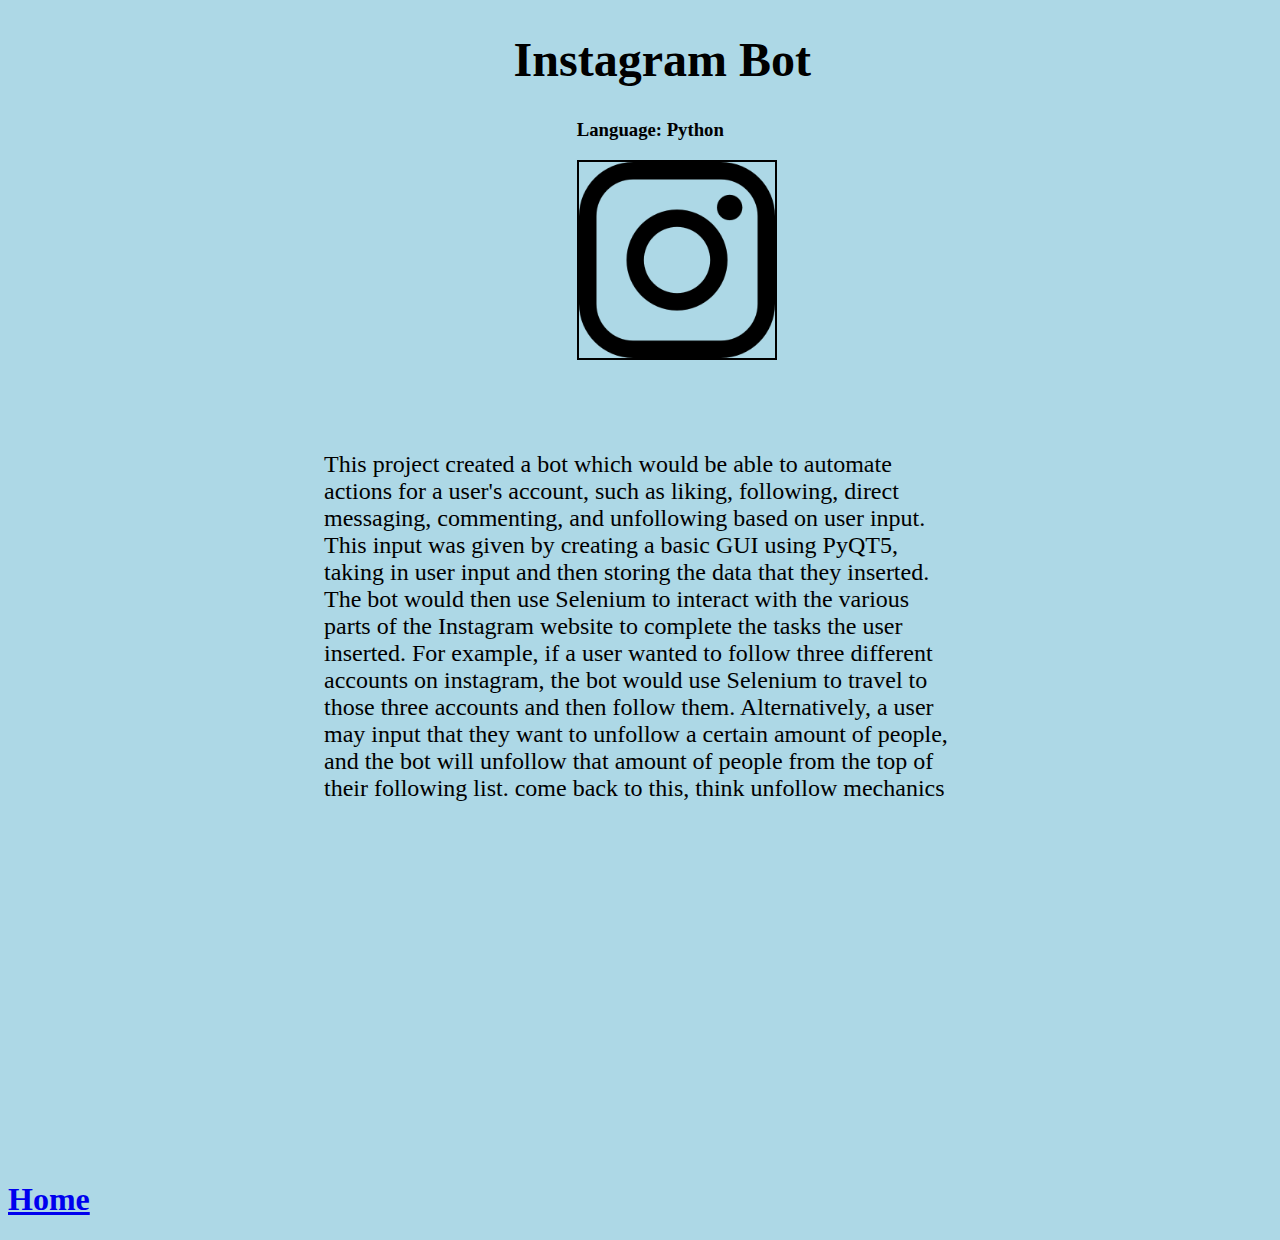
==== bot.html @ 5102c0d9 "test" ====
<!DOCTYPE html>
<html lang="en">
  <head>
    <meta charset="UTF-8" />
    <meta http-equiv="X-UA-Compatible" content="IE=edge" />
    <meta name="viewport" content="width=device-width, initial-scale=1.0" />
    <title>Instagram Bot</title>
    <link rel="stylesheet" href="./CSS/styles.css" />
  </head>
  <body class="bot">
    <h1 class="headerdetails">Instagram Bot</h1>
    <h3 class="smallerheaderdetails">Language: Python</h3>

    <img src="./images/instagramlogo.png" alt="" class="botpicture"/>
    <p class="moredetail">
      This project created a bot which would be able to automate actions for a user's 
      account, such as liking, following, direct messaging, commenting, and unfollowing 
      based on user input. This input was given by creating a basic GUI using PyQT5, 
      taking in user input and then storing the data that they inserted. The bot would 
      then use Selenium to interact with the various parts of the Instagram website to 
      complete the tasks the user inserted. For example, if a user wanted to follow 
      three different accounts on instagram, the bot would use Selenium to travel to 
      those three accounts and then follow them. Alternatively, a user may input that they want to unfollow 
      a certain amount of people, and the bot will unfollow that amount of people from the top of their following list.
      come back to this, think unfollow mechanics
    </p>
    <a href="index.html"><h1 class="footerdetails">Home</h1></a>
  </body>
</html>
---- CSS/styles.css ----
* {
  box-sizing: border-box;
}
body {
  background-color: lightblue;
  background-attachment: fixed;
}
.header {
  font-size: 3rem;
}
.headerdetails {
  font-size: 3rem;
  margin-left: 40%;
}
.headerdetailsSlime {
  font-size: 3rem;
  margin-left: 37%;
}
.headerdetailsClones {
  font-size: 3rem;
  margin-left: 34%;
}
.smallerheaderdetails {
  margin-left: 45%;
}
.platformer {
  background-attachment: fixed;
  /* background-image: url(../images/jumpking.png); */
  background-repeat: no-repeat;
  background-size: cover;
}
img {
  border: 2px black solid;
  width: 200px;
  height: 200px;
}
video {
  border: 2px black solid;
 
}
.projimg {
  opacity: 0.3;
}
.projimg:hover {
  opacity: 1;
}
.column {
  float: left;
  width: 25%;
  padding: 5px;
  margin-top: 60px;
}
.footer {
  margin-top: 90%;
}
.footerdetails {
  margin-top: 30%;
}
.text {
  font-family: Cambria, Cochin, Georgia, Times, "Times New Roman", serif;
  font-size: 1.5rem;
  position: inherit;
}
.test1 {
  display: flex;
  padding-top: 100px;
}
.vert1 {
  display: flex;
  flex-direction: column;
  padding-bottom: 50px;
}
.text1 {
  display: flex;
  flex-direction: column;
  padding-left: 20px;
}
.moredetail{

  padding-left: 25%;
  padding-right: 25%;
  padding-top: 25%;
  padding-top: 5%;

  font-size: 1.5rem;

}
.detailspic{
margin-left: 40%;


}
.detailspicslime{
width: 400px;
height: 250px;

}
.detailspicdiv{

  display: flex;
  justify-content: center;
  gap: 10px;
}
.platformerpic{

  height: 250px;
  width: 300px;
}
.clonesdaypic{
  height: 200px;
  width: 300px;
}
.minesweeperpic{
  height: 250px;
  width: 350px;
}
.platformervid{
  width:450px;
  height:250px; 
  border: 0px;
}
.professionalpic{
  height: 300px;
  width: 250px;
  margin-left: 85%;
  margin-top: -5%;
  margin-bottom: -12%;
  border-radius: 20px;
}
.botpicture{
  margin-left: 45%;

}
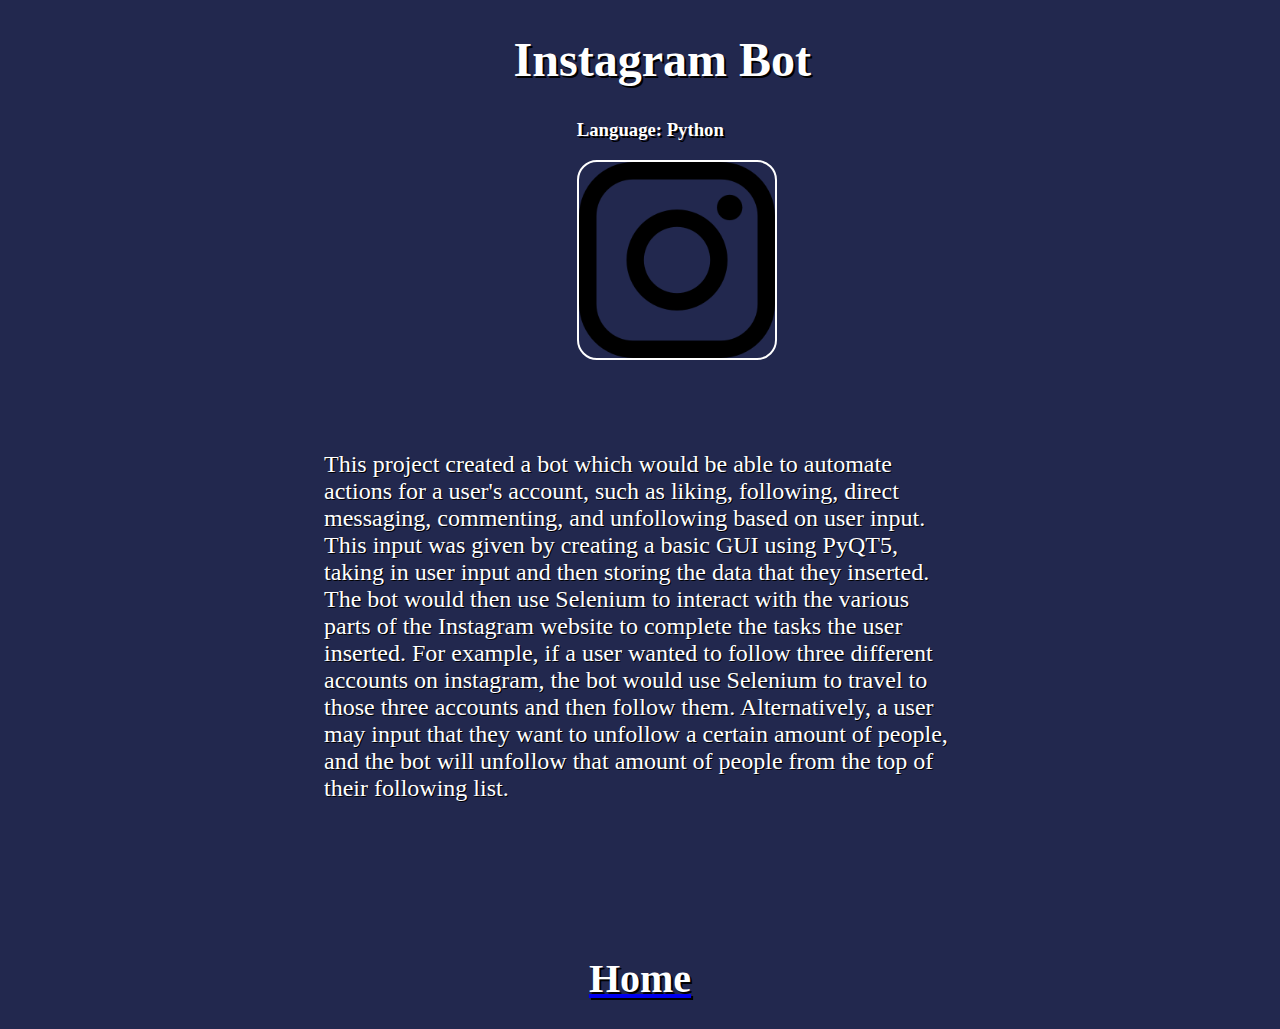
==== commit fee84ffa: "updated wording" ====
--- a/bot.html
+++ b/bot.html
@@ -22,7 +22,7 @@
       three different accounts on instagram, the bot would use Selenium to travel to 
       those three accounts and then follow them. Alternatively, a user may input that they want to unfollow 
       a certain amount of people, and the bot will unfollow that amount of people from the top of their following list.
-      come back to this, think unfollow mechanics
+      
     </p>
     <a href="index.html"><h1 class="footerdetails">Home</h1></a>
   </body>
--- a/CSS/styles.css
+++ b/CSS/styles.css
@@ -2,8 +2,17 @@
   box-sizing: border-box;
 }
 body {
-  background-color: lightblue;
+  background-color: rgb(34, 40, 78);
   background-attachment: fixed;
+}
+p{
+  color:white;
+  text-shadow: 1px 1px black;
+}
+h1,h2,h3,h4,h5{
+  color: white;
+  text-shadow: 2px 2px black;
+
 }
 .header {
   font-size: 3rem;
@@ -25,25 +34,27 @@
 }
 .platformer {
   background-attachment: fixed;
-  /* background-image: url(../images/jumpking.png); */
   background-repeat: no-repeat;
   background-size: cover;
 }
 img {
-  border: 2px black solid;
+  border: 2px white solid;
   width: 200px;
   height: 200px;
+  border-radius: 20px;
 }
-video {
-  border: 2px black solid;
- 
+iframe{
+  border-radius: 20px;
+
 }
+
 .projimg {
+  opacity: 1;
+}
+.projimg:hover {
   opacity: 0.3;
 }
-.projimg:hover {
-  opacity: 1;
-}
+
 .column {
   float: left;
   width: 25%;
@@ -51,10 +62,12 @@
   margin-top: 60px;
 }
 .footer {
-  margin-top: 90%;
+  margin-top: 80%;
 }
 .footerdetails {
-  margin-top: 30%;
+  font-size: 2.5rem;
+  padding-top: 10%;
+  text-align: center;
 }
 .text {
   font-family: Cambria, Cochin, Georgia, Times, "Times New Roman", serif;
@@ -63,13 +76,17 @@
 }
 .test1 {
   display: flex;
+  flex-direction: row;
   padding-top: 100px;
+
 }
-.vert1 {
+.divproj {
   display: flex;
-  flex-direction: column;
-  padding-bottom: 50px;
+  flex-direction: row;
+ 
+  gap: 100px;
 }
+
 .text1 {
   display: flex;
   flex-direction: column;
@@ -81,7 +98,7 @@
   padding-right: 25%;
   padding-top: 25%;
   padding-top: 5%;
-
+  text-shadow: 1px 1px black;
   font-size: 1.5rem;
 
 }
@@ -118,16 +135,27 @@
   width:450px;
   height:250px; 
   border: 0px;
+  border: 2px white solid;
+
 }
 .professionalpic{
   height: 300px;
   width: 250px;
-  margin-left: 85%;
+  /* margin-left: 82%; */
   margin-top: -5%;
-  margin-bottom: -12%;
+  margin-left: auto;
+  display: block;
+  margin-bottom: -10%;
   border-radius: 20px;
 }
 .botpicture{
   margin-left: 45%;
 
-}+}
+.resumepic{
+height: auto;
+width: auto;
+margin-left: auto;
+margin-right: auto;
+display: block;
+}
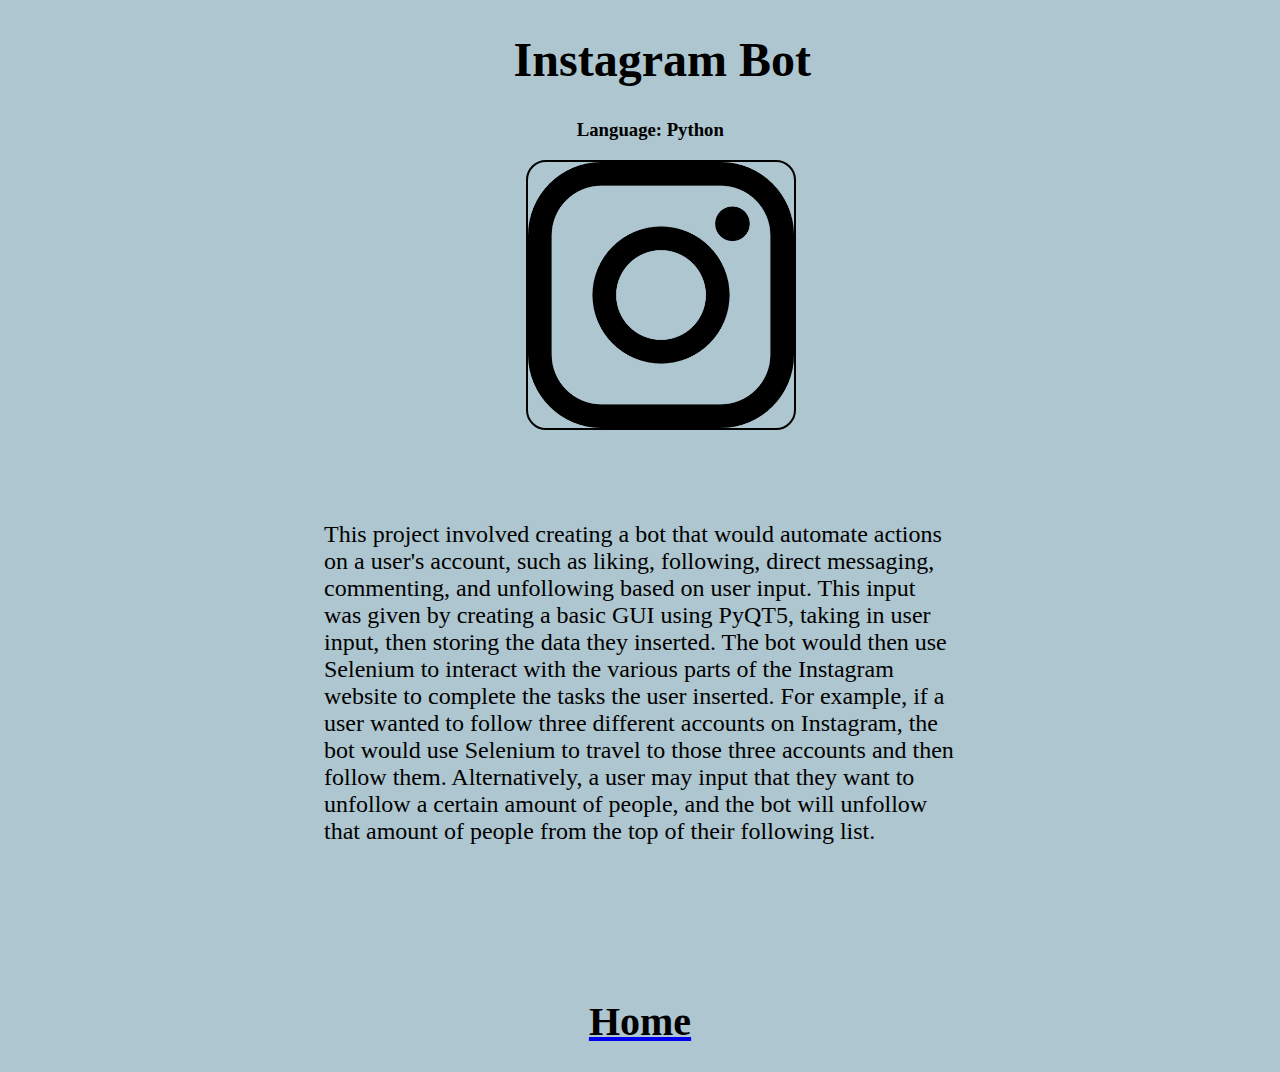
==== commit f8aab885: "wording" ====
--- a/bot.html
+++ b/bot.html
@@ -13,13 +13,13 @@
 
     <img src="./images/instagramlogo.png" alt="" class="botpicture"/>
     <p class="moredetail">
-      This project created a bot which would be able to automate actions for a user's 
+      This project involved creating a bot that would automate actions on a user's 
       account, such as liking, following, direct messaging, commenting, and unfollowing 
       based on user input. This input was given by creating a basic GUI using PyQT5, 
-      taking in user input and then storing the data that they inserted. The bot would 
+      taking in user input, then storing the data they inserted. The bot would 
       then use Selenium to interact with the various parts of the Instagram website to 
       complete the tasks the user inserted. For example, if a user wanted to follow 
-      three different accounts on instagram, the bot would use Selenium to travel to 
+      three different accounts on Instagram, the bot would use Selenium to travel to 
       those three accounts and then follow them. Alternatively, a user may input that they want to unfollow 
       a certain amount of people, and the bot will unfollow that amount of people from the top of their following list.
       
--- a/CSS/styles.css
+++ b/CSS/styles.css
@@ -2,20 +2,25 @@
   box-sizing: border-box;
 }
 body {
-  background-color: rgb(34, 40, 78);
+  background-color: rgb(174,198,207);
   background-attachment: fixed;
 }
 p{
-  color:white;
-  text-shadow: 1px 1px black;
+  color:black;
+  /* text-shadow: 1px 1px black; */
 }
 h1,h2,h3,h4,h5{
-  color: white;
-  text-shadow: 2px 2px black;
+  color: black;
 
 }
 .header {
-  font-size: 3rem;
+  font-size: 3vw;
+  text-align: center;
+}
+.projects {
+
+  font-size: 2.5vw;
+  text-align: center;
 }
 .headerdetails {
   font-size: 3rem;
@@ -38,9 +43,11 @@
   background-size: cover;
 }
 img {
-  border: 2px white solid;
-  width: 200px;
-  height: 200px;
+  border: 2px black solid;
+  /* width: 200px; */
+  width:30vh;
+  height: 30vh;
+  /* height: 200px; */
   border-radius: 20px;
 }
 iframe{
@@ -83,7 +90,8 @@
 .divproj {
   display: flex;
   flex-direction: row;
- 
+  align-items: center;
+  justify-content: center;
   gap: 100px;
 }
 
@@ -98,7 +106,6 @@
   padding-right: 25%;
   padding-top: 25%;
   padding-top: 5%;
-  text-shadow: 1px 1px black;
   font-size: 1.5rem;
 
 }
@@ -135,21 +142,21 @@
   width:450px;
   height:250px; 
   border: 0px;
-  border: 2px white solid;
+  border: 2px black solid;
 
 }
 .professionalpic{
-  height: 300px;
-  width: 250px;
+  height: auto;
+  width: 15%;
   /* margin-left: 82%; */
   margin-top: -5%;
-  margin-left: auto;
+  margin-right: auto;
   display: block;
   margin-bottom: -10%;
   border-radius: 20px;
 }
 .botpicture{
-  margin-left: 45%;
+  margin-left: 41%;
 
 }
 .resumepic{
